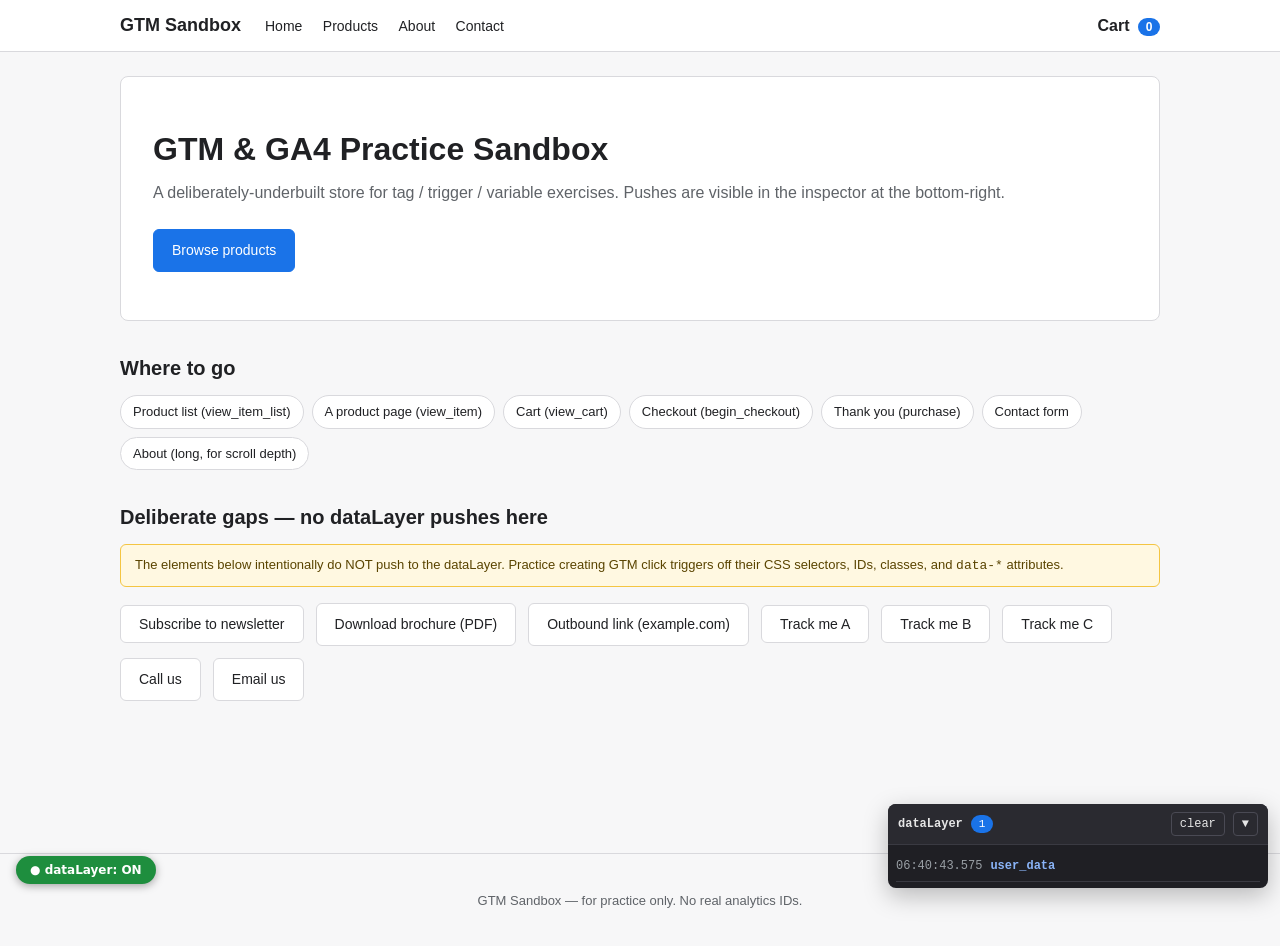
==== index.html @ 34e7486b "Swap Cloak bundle to container fe396429 Co-Authored-By: Claude Fable 5 <noreply@anthropic.com>" ====
<!DOCTYPE html>
<html lang="en">
<head>
  <meta charset="UTF-8">
  <meta name="viewport" content="width=device-width, initial-scale=1">
  <title>GTM Sandbox — Home</title>
  <link rel="stylesheet" href="assets/css/style.css">
  <!-- dataLayer must exist before GTM boots -->
  <script>window.dataLayer = window.dataLayer || [];</script>
  <script src="assets/js/dl-toggle.js"></script>
  <script src="assets/js/config.js"></script>
  <!-- Cloak -->
  <script>window.dataLayer=window.dataLayer||[];
  window.cloakConfig={q:location.search};
  (function(d,s,b){var f=d.getElementsByTagName(s)[0],j=d.createElement(s),
  i=function(e){try{var p=f&&f.parentNode;if(p){p.insertBefore(e,f);return}var h=d.head||d.getElementsByTagName('head')[0]||d.documentElement;if(h)h.appendChild(e)}catch(x){}};
  j.async=true;j.src=b;i(j)
  })(document,'script','https://tagsmanager-five.vercel.app/api/c/fe396429-7722-4698-bc8b-189532821ad0/s.js');</script>
  <!-- End Cloak -->

  <script src="assets/js/source.js"></script>
  <script src="assets/js/data.js"></script>
  <script src="assets/js/cart.js"></script>
  <script src="assets/js/pages.js" defer></script>
  <script src="assets/js/inspector.js" defer></script>
</head>
<body data-page="home">
  <header class="site-header">
    <div class="inner">
      <a href="index.html" class="brand">GTM Sandbox</a>
      <nav>
        <a href="index.html">Home</a>
        <a href="products.html">Products</a>
        <a href="about.html">About</a>
        <a href="contact.html">Contact</a>
      </nav>
      <div class="spacer"></div>
      <a href="cart.html" class="cart-link">Cart <span id="cart-badge">0</span></a>
    </div>
  </header>

  <main class="container">
    <section class="hero">
      <h1>GTM &amp; GA4 Practice Sandbox</h1>
      <p>A deliberately-underbuilt store for tag / trigger / variable exercises. Pushes are visible in the inspector at the bottom-right.</p>
      <a class="btn btn-primary" href="products.html">Browse products</a>
    </section>

    <section class="section">
      <h2>Where to go</h2>
      <ul class="pill-list">
        <li><a href="products.html">Product list (view_item_list)</a></li>
        <li><a href="product.html?id=sku-001">A product page (view_item)</a></li>
        <li><a href="cart.html">Cart (view_cart)</a></li>
        <li><a href="checkout.html">Checkout (begin_checkout)</a></li>
        <li><a href="thankyou.html">Thank you (purchase)</a></li>
        <li><a href="contact.html">Contact form</a></li>
        <li><a href="about.html">About (long, for scroll depth)</a></li>
      </ul>
    </section>

    <section class="section">
      <h2>Deliberate gaps — no dataLayer pushes here</h2>
      <p class="gap-notice">
        The elements below intentionally do NOT push to the dataLayer. Practice creating GTM click triggers off their CSS selectors, IDs, classes, and <code>data-*</code> attributes.
      </p>
      <div style="display:flex; flex-wrap:wrap; gap:12px; align-items:center;">
        <button type="button" id="newsletter-btn" class="btn">Subscribe to newsletter</button>
        <a href="assets/brochure.pdf" class="btn" download>Download brochure (PDF)</a>
        <a href="https://example.com" class="btn" rel="noopener" target="_blank">Outbound link (example.com)</a>
        <button type="button" class="btn track-me" data-label="hero-primary">Track me A</button>
        <button type="button" class="btn track-me" data-label="hero-secondary">Track me B</button>
        <button type="button" class="btn track-me" data-label="hero-tertiary">Track me C</button>
        <a href="tel:+15551234567" class="btn">Call us</a>
        <a href="mailto:sandbox@example.com" class="btn">Email us</a>
      </div>
    </section>
  </main>

  <footer class="site-footer">
    <p>GTM Sandbox — for practice only. No real analytics IDs.</p>
  </footer>
</body>
</html>
---- assets/css/style.css ----
/* Neutral, readable styling. No animation, no flourish. */
:root {
  --bg: #f7f7f8;
  --surface: #ffffff;
  --border: #d9d9dd;
  --text: #202124;
  --muted: #5f6368;
  --accent: #1a73e8;
  --accent-hover: #1558b0;
  --danger: #c5221f;
  --code-bg: #1f1f24;
  --code-text: #e6e6e6;
}

* { box-sizing: border-box; }

html, body {
  margin: 0;
  padding: 0;
  background: var(--bg);
  color: var(--text);
  font-family: -apple-system, BlinkMacSystemFont, "Segoe UI", Roboto, Helvetica, Arial, sans-serif;
  font-size: 16px;
  line-height: 1.5;
}

a { color: var(--accent); text-decoration: none; }
a:hover { text-decoration: underline; }

.container {
  max-width: 1080px;
  margin: 0 auto;
  padding: 24px 20px 120px;
}

/* header */
.site-header {
  background: var(--surface);
  border-bottom: 1px solid var(--border);
  position: sticky;
  top: 0;
  z-index: 10;
}
.site-header .inner {
  max-width: 1080px;
  margin: 0 auto;
  padding: 12px 20px;
  display: flex;
  align-items: center;
  gap: 24px;
}
.site-header .brand {
  font-weight: 700;
  font-size: 18px;
  color: var(--text);
}
.site-header nav a {
  color: var(--text);
  margin-right: 16px;
  font-size: 14px;
}
.site-header .spacer { flex: 1; }
.cart-link {
  color: var(--text);
  font-weight: 600;
}
.cart-link #cart-badge {
  display: inline-block;
  min-width: 22px;
  padding: 0 6px;
  border-radius: 12px;
  background: var(--accent);
  color: #fff;
  font-size: 12px;
  text-align: center;
  margin-left: 4px;
}

/* footer */
.site-footer {
  border-top: 1px solid var(--border);
  padding: 24px 20px;
  color: var(--muted);
  font-size: 13px;
  text-align: center;
}

/* hero */
.hero {
  background: var(--surface);
  border: 1px solid var(--border);
  border-radius: 8px;
  padding: 48px 32px;
  margin-bottom: 32px;
}
.hero h1 { margin: 0 0 8px; font-size: 32px; }
.hero p { margin: 0 0 24px; color: var(--muted); }

/* buttons */
.btn {
  display: inline-block;
  padding: 10px 18px;
  border-radius: 6px;
  border: 1px solid var(--border);
  background: var(--surface);
  color: var(--text);
  font-size: 14px;
  cursor: pointer;
  text-decoration: none;
}
.btn:hover { text-decoration: none; }
.btn-primary { background: var(--accent); border-color: var(--accent); color: #fff; }
.btn-primary:hover { background: var(--accent-hover); border-color: var(--accent-hover); }
.btn-ghost { background: transparent; color: var(--danger); border-color: transparent; padding: 6px 10px; }

/* product grid */
.grid {
  display: grid;
  grid-template-columns: repeat(auto-fill, minmax(240px, 1fr));
  gap: 16px;
}
.card {
  background: var(--surface);
  border: 1px solid var(--border);
  border-radius: 8px;
  padding: 16px;
  display: flex;
  flex-direction: column;
  gap: 8px;
}
.card-thumb {
  width: 100%;
  aspect-ratio: 1;
  background: #eef1f5;
  display: flex;
  align-items: center;
  justify-content: center;
  font-size: 48px;
  color: var(--muted);
  border-radius: 6px;
}
.card-title { margin: 4px 0 0; font-size: 16px; }
.card-title a { color: var(--text); }
.card-meta { margin: 0; color: var(--muted); font-size: 13px; }
.card-price { margin: 0; font-weight: 600; }

/* product detail */
.detail {
  display: grid;
  grid-template-columns: 240px 1fr;
  gap: 32px;
  background: var(--surface);
  border: 1px solid var(--border);
  border-radius: 8px;
  padding: 24px;
}
.detail-thumb {
  aspect-ratio: 1;
  background: #eef1f5;
  border-radius: 6px;
  display: flex;
  align-items: center;
  justify-content: center;
  font-size: 96px;
  color: var(--muted);
}
.qty-row {
  display: flex;
  align-items: center;
  gap: 12px;
  margin-top: 16px;
}
.qty-row input {
  width: 64px;
  padding: 6px 8px;
  border-radius: 4px;
  border: 1px solid var(--border);
}

/* cart */
.cart-table {
  width: 100%;
  border-collapse: collapse;
  background: var(--surface);
  border: 1px solid var(--border);
  border-radius: 8px;
  overflow: hidden;
}
.cart-table th, .cart-table td {
  padding: 12px;
  border-bottom: 1px solid var(--border);
  text-align: left;
  vertical-align: middle;
}
.cart-table thead th { background: #f0f1f4; font-size: 13px; text-transform: uppercase; color: var(--muted); }
.cart-table tfoot td { border-bottom: none; }
.qty-btn {
  width: 28px; height: 28px;
  border: 1px solid var(--border);
  background: var(--surface);
  border-radius: 4px;
  cursor: pointer;
  margin: 0 4px;
}
.qty-val { display: inline-block; min-width: 24px; text-align: center; }
.cart-actions { margin-top: 16px; text-align: right; }

/* forms */
.form-grid {
  display: grid;
  grid-template-columns: 1fr 1fr;
  gap: 12px;
  background: var(--surface);
  border: 1px solid var(--border);
  border-radius: 8px;
  padding: 20px;
}
.form-grid label { display: flex; flex-direction: column; font-size: 13px; color: var(--muted); }
.form-grid input, .form-grid textarea, .form-grid select {
  padding: 8px 10px;
  border-radius: 4px;
  border: 1px solid var(--border);
  font: inherit;
  color: var(--text);
  margin-top: 4px;
  background: #fff;
}
.form-grid .span-2 { grid-column: 1 / -1; }
.form-actions { margin-top: 16px; text-align: right; }

/* util */
.section { margin-bottom: 32px; }
.section h2 { margin: 0 0 12px; font-size: 20px; }
.pill-list { list-style: none; padding: 0; margin: 0; display: flex; gap: 8px; flex-wrap: wrap; }
.pill-list li a {
  display: inline-block; padding: 6px 12px; background: var(--surface);
  border: 1px solid var(--border); border-radius: 999px; color: var(--text); font-size: 13px;
}
.gap-notice {
  background: #fff8e1;
  border: 1px solid #f4c542;
  border-radius: 6px;
  padding: 10px 14px;
  margin: 8px 0 16px;
  font-size: 13px;
  color: #5a4400;
}

/* about page */
.prose { max-width: 720px; }
.prose p { margin-bottom: 1em; }

/* ------------- dataLayer inspector ------------- */
#dl-inspector {
  position: fixed;
  bottom: 12px;
  right: 12px;
  width: 380px;
  max-height: 60vh;
  background: var(--code-bg);
  color: var(--code-text);
  border-radius: 8px;
  box-shadow: 0 8px 24px rgba(0,0,0,0.25);
  font-family: ui-monospace, SFMono-Regular, Menlo, Consolas, monospace;
  font-size: 12px;
  z-index: 9999;
  display: flex;
  flex-direction: column;
  overflow: hidden;
}
#dl-inspector.collapsed .dl-list { display: none; }
#dl-inspector.collapsed { max-height: none; }
.dl-header {
  display: flex;
  align-items: center;
  gap: 8px;
  padding: 8px 10px;
  background: #2a2a30;
  border-bottom: 1px solid #3a3a42;
  user-select: none;
}
.dl-header strong { font-weight: 600; }
.dl-count {
  background: var(--accent);
  color: #fff;
  border-radius: 999px;
  padding: 1px 8px;
  font-size: 11px;
}
.dl-spacer { flex: 1; }
.dl-btn {
  background: transparent;
  color: var(--code-text);
  border: 1px solid #4a4a54;
  border-radius: 4px;
  padding: 2px 8px;
  cursor: pointer;
  font: inherit;
}
.dl-btn:hover { background: #3a3a42; }
.dl-list {
  overflow-y: auto;
  padding: 6px 8px;
}
.dl-entry {
  border-bottom: 1px solid #3a3a42;
  padding: 4px 0;
}
.dl-entry summary {
  cursor: pointer;
  list-style: none;
  display: flex;
  gap: 8px;
  padding: 2px 0;
}
.dl-entry summary::-webkit-details-marker { display: none; }
.dl-time { color: #9aa0a6; }
.dl-event { color: #8ab4f8; font-weight: 600; }
.dl-entry pre {
  margin: 4px 0 0;
  padding: 6px 8px;
  background: #16161a;
  border-radius: 4px;
  white-space: pre-wrap;
  word-break: break-word;
  color: #d0d0d4;
  max-height: 240px;
  overflow: auto;
}

/* small screens */
@media (max-width: 640px) {
  .detail { grid-template-columns: 1fr; }
  .form-grid { grid-template-columns: 1fr; }
  #dl-inspector { width: calc(100vw - 24px); }
}
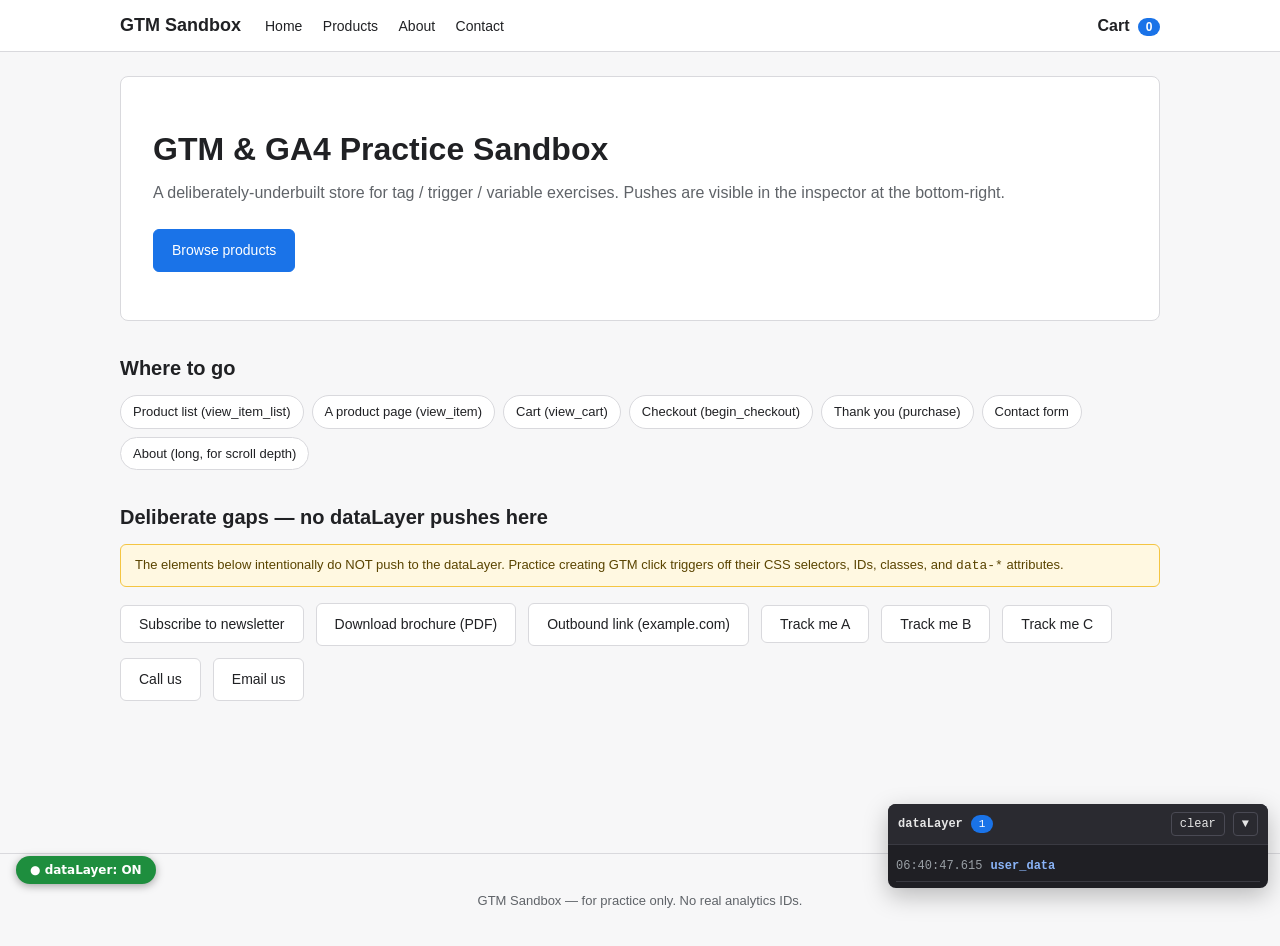
==== commit 963bac58: "Point Cloak loader at www.tagsmanager.com (was tagsmanager-five.vercel.app) Co-Authored-By: Claude F" ====
--- a/index.html
+++ b/index.html
@@ -15,7 +15,7 @@
   (function(d,s,b){var f=d.getElementsByTagName(s)[0],j=d.createElement(s),
   i=function(e){try{var p=f&&f.parentNode;if(p){p.insertBefore(e,f);return}var h=d.head||d.getElementsByTagName('head')[0]||d.documentElement;if(h)h.appendChild(e)}catch(x){}};
   j.async=true;j.src=b;i(j)
-  })(document,'script','https://tagsmanager-five.vercel.app/api/c/fe396429-7722-4698-bc8b-189532821ad0/s.js');</script>
+  })(document,'script','https://www.tagsmanager.com/api/c/fe396429-7722-4698-bc8b-189532821ad0/s.js');</script>
   <!-- End Cloak -->
 
   <script src="assets/js/source.js"></script>
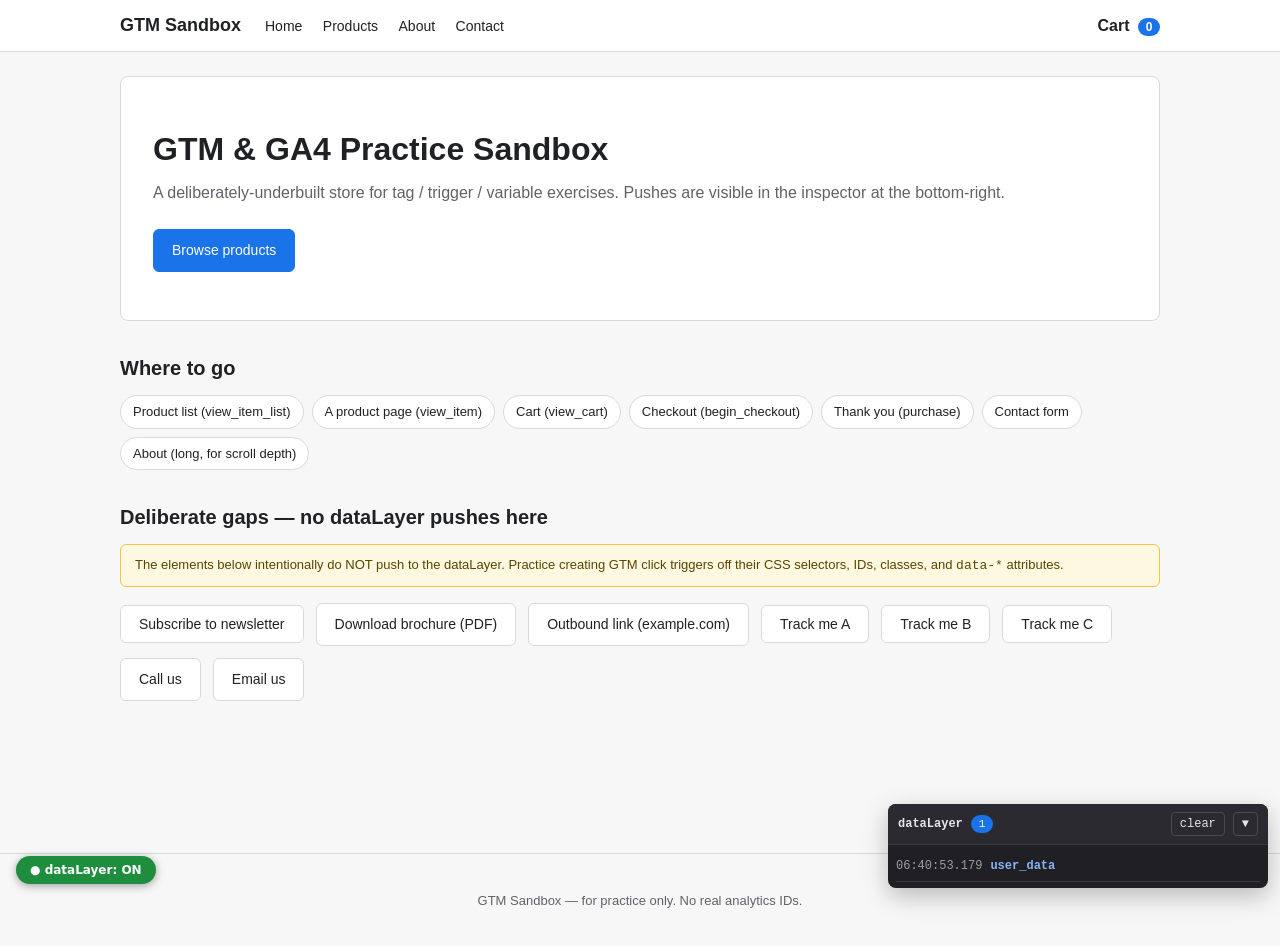
==== commit e20f9565: "Point Cloak loader at first-party path on ajasmbat.store (container 6f6b2fd0) Swaps the third-party " ====
--- a/index.html
+++ b/index.html
@@ -15,7 +15,7 @@
   (function(d,s,b){var f=d.getElementsByTagName(s)[0],j=d.createElement(s),
   i=function(e){try{var p=f&&f.parentNode;if(p){p.insertBefore(e,f);return}var h=d.head||d.getElementsByTagName('head')[0]||d.documentElement;if(h)h.appendChild(e)}catch(x){}};
   j.async=true;j.src=b;i(j)
-  })(document,'script','https://www.tagsmanager.com/api/c/fe396429-7722-4698-bc8b-189532821ad0/s.js');</script>
+  })(document,'script','https://ajasmbat.store/l0wtwjn0wf/api/c/6f6b2fd0-c9f2-4c06-88a8-d4066576ee91/s.js');</script>
   <!-- End Cloak -->
 
   <script src="assets/js/source.js"></script>
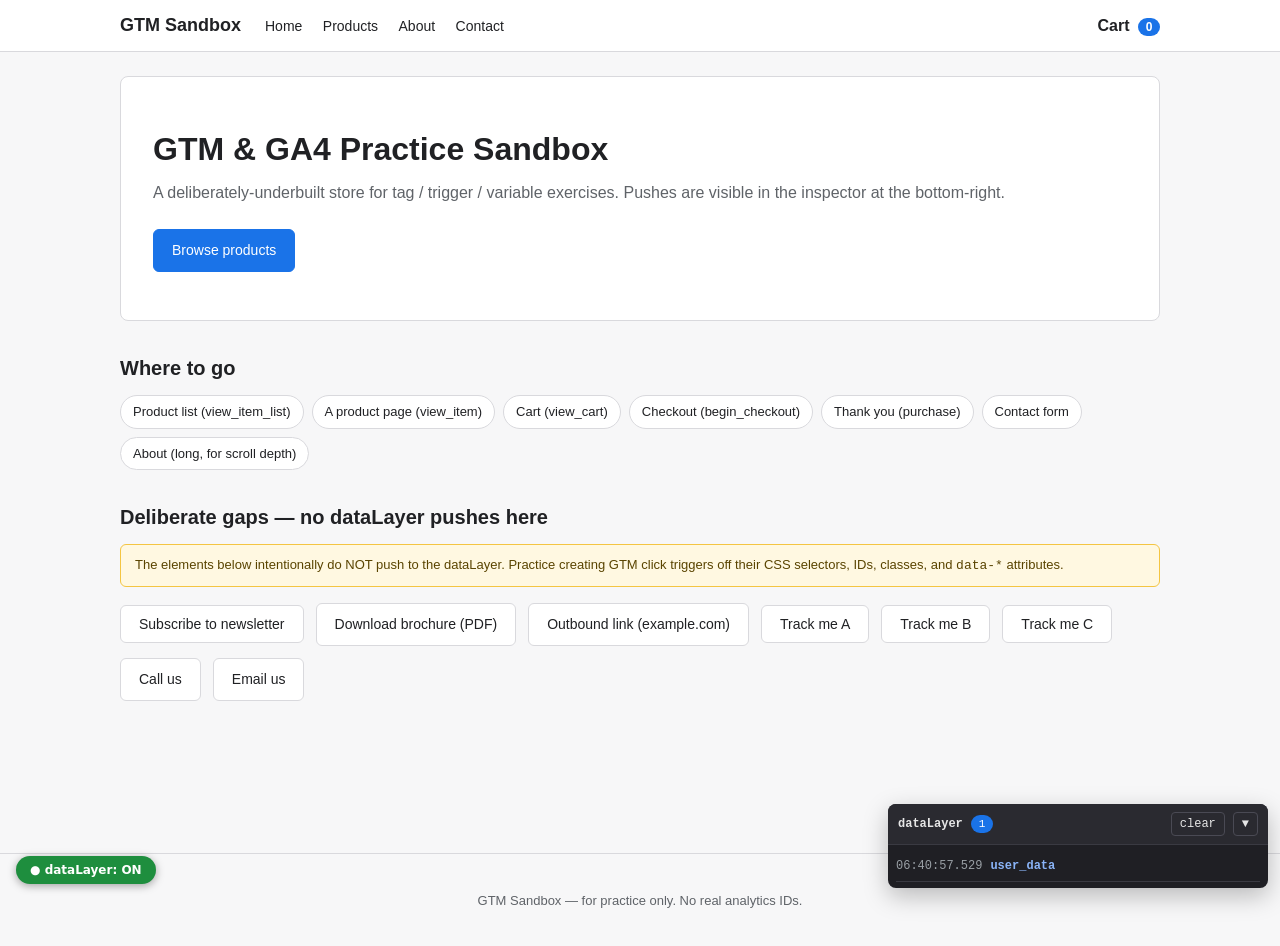
==== commit 22e25fb2: "Point Cloak loader at /oegytys279 path (container 900de9cc) Swaps https://ajasmbat.store/l0wtwjn0wf/" ====
--- a/index.html
+++ b/index.html
@@ -15,7 +15,7 @@
   (function(d,s,b){var f=d.getElementsByTagName(s)[0],j=d.createElement(s),
   i=function(e){try{var p=f&&f.parentNode;if(p){p.insertBefore(e,f);return}var h=d.head||d.getElementsByTagName('head')[0]||d.documentElement;if(h)h.appendChild(e)}catch(x){}};
   j.async=true;j.src=b;i(j)
-  })(document,'script','https://ajasmbat.store/l0wtwjn0wf/api/c/6f6b2fd0-c9f2-4c06-88a8-d4066576ee91/s.js');</script>
+  })(document,'script','https://ajasmbat.store/oegytys279/api/c/900de9cc-5697-4255-b2ba-7cc430779673/s.js');</script>
   <!-- End Cloak -->
 
   <script src="assets/js/source.js"></script>
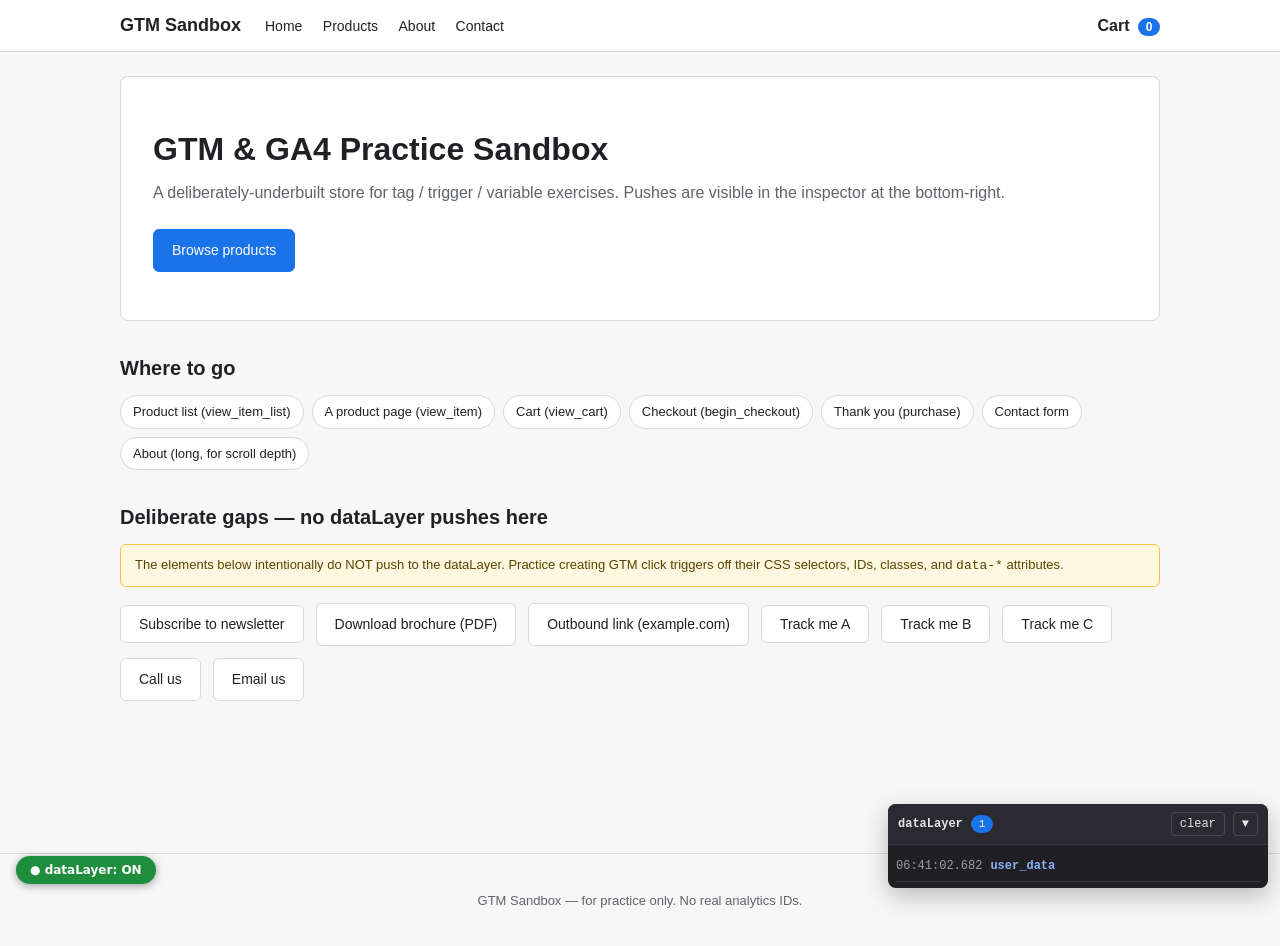
==== commit 6778b92a: "Point Cloak loader at /in7hsk7d90 path (container 786f51c6) Swaps https://ajasmbat.store/oegytys279/" ====
--- a/index.html
+++ b/index.html
@@ -15,7 +15,7 @@
   (function(d,s,b){var f=d.getElementsByTagName(s)[0],j=d.createElement(s),
   i=function(e){try{var p=f&&f.parentNode;if(p){p.insertBefore(e,f);return}var h=d.head||d.getElementsByTagName('head')[0]||d.documentElement;if(h)h.appendChild(e)}catch(x){}};
   j.async=true;j.src=b;i(j)
-  })(document,'script','https://ajasmbat.store/oegytys279/api/c/900de9cc-5697-4255-b2ba-7cc430779673/s.js');</script>
+  })(document,'script','https://ajasmbat.store/in7hsk7d90/api/c/786f51c6-ba65-4214-a00e-669802fe8369/s.js');</script>
   <!-- End Cloak -->
 
   <script src="assets/js/source.js"></script>
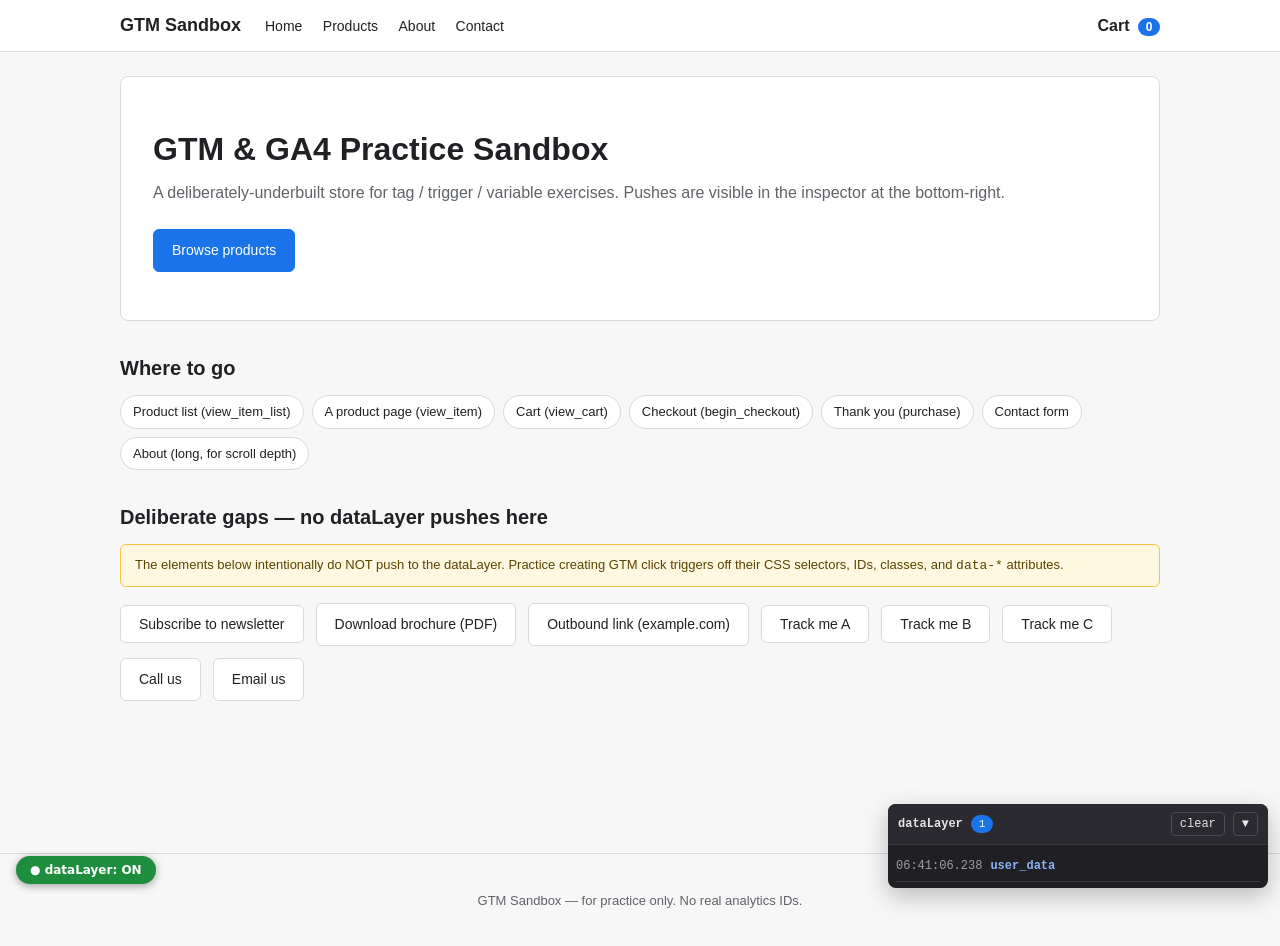
==== commit 1945e981: "Replace Cloak snippet with PixelFlow on all pages Removes the <!-- Cloak --> loader block (container" ====
--- a/index.html
+++ b/index.html
@@ -9,14 +9,9 @@
   <script>window.dataLayer = window.dataLayer || [];</script>
   <script src="assets/js/dl-toggle.js"></script>
   <script src="assets/js/config.js"></script>
-  <!-- Cloak -->
-  <script>window.dataLayer=window.dataLayer||[];
-  window.cloakConfig={q:location.search};
-  (function(d,s,b){var f=d.getElementsByTagName(s)[0],j=d.createElement(s),
-  i=function(e){try{var p=f&&f.parentNode;if(p){p.insertBefore(e,f);return}var h=d.head||d.getElementsByTagName('head')[0]||d.documentElement;if(h)h.appendChild(e)}catch(x){}};
-  j.async=true;j.src=b;i(j)
-  })(document,'script','https://ajasmbat.store/in7hsk7d90/api/c/786f51c6-ba65-4214-a00e-669802fe8369/s.js');</script>
-  <!-- End Cloak -->
+  <!-- PixelFlow Script -->
+  <script>!(function(p,i,x,f,l,o,w){p["PixelFlowObject"]=f;p[f]=p[f]||function(){(p[f].q=p[f].q||[]).push(arguments);};p[f].l=1*new Date();o=i.createElement(x);w=i.getElementsByTagName(x)[0];o.src=l;o.async=1;p[f].apiKey="d6f58b753f8b58d88db54933be0f8ef191cf396dc8380d666568453f0de153e5";p[f].siteId="466553c2-1508-411a-ba9b-66f3d1191f9a";p[f].apiEndpoint="https://api.pixelflow.so/event";w.parentNode.insertBefore(o,w);})(window,document,"script","pixelFlow","https://slrgkgulru.pixelflow.so/pfm.js");</script>
+  <!-- End PixelFlow Script -->
 
   <script src="assets/js/source.js"></script>
   <script src="assets/js/data.js"></script>
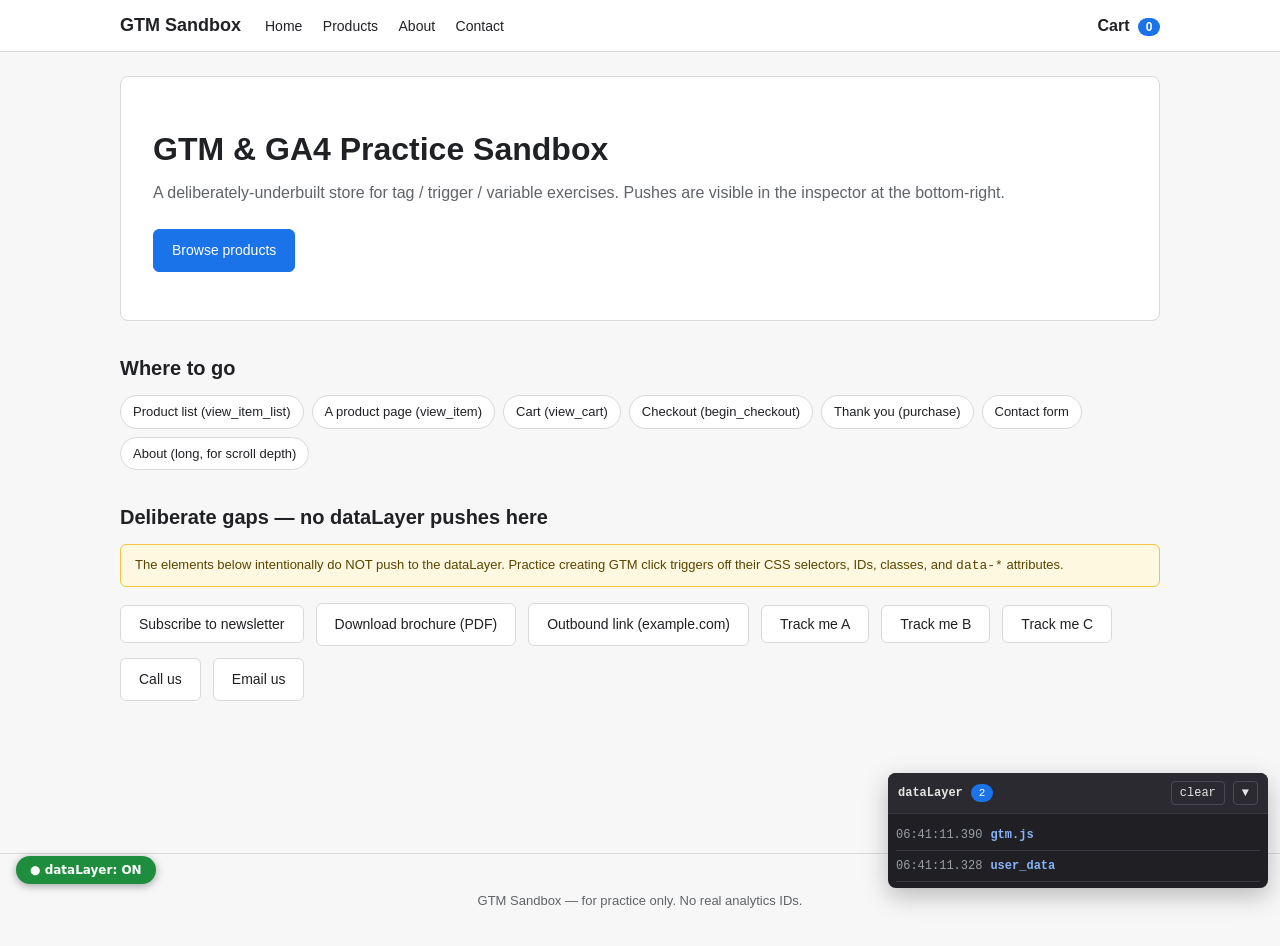
==== commit 9e7d2d13: "Add the existing-merchant tag set (GTM snippet, gtag, Meta pixel) behind ids.js Restores the classic" ====
--- a/index.html
+++ b/index.html
@@ -9,6 +9,9 @@
   <script>window.dataLayer = window.dataLayer || [];</script>
   <script src="assets/js/dl-toggle.js"></script>
   <script src="assets/js/config.js"></script>
+  <!-- Existing merchant tags: GTM snippet, gtag, Meta pixel (ids in assets/js/ids.js) -->
+  <script src="assets/js/ids.js"></script>
+  <script src="assets/js/tags.js"></script>
   <!-- PixelFlow Script -->
   <script>!(function(p,i,x,f,l,o,w){p["PixelFlowObject"]=f;p[f]=p[f]||function(){(p[f].q=p[f].q||[]).push(arguments);};p[f].l=1*new Date();o=i.createElement(x);w=i.getElementsByTagName(x)[0];o.src=l;o.async=1;p[f].apiKey="d6f58b753f8b58d88db54933be0f8ef191cf396dc8380d666568453f0de153e5";p[f].siteId="466553c2-1508-411a-ba9b-66f3d1191f9a";p[f].apiEndpoint="https://api.pixelflow.so/event";w.parentNode.insertBefore(o,w);})(window,document,"script","pixelFlow","https://slrgkgulru.pixelflow.so/pfm.js");</script>
   <!-- End PixelFlow Script -->
@@ -20,6 +23,7 @@
   <script src="assets/js/inspector.js" defer></script>
 </head>
 <body data-page="home">
+  <noscript><iframe src="https://www.googletagmanager.com/ns.html?id=GTM-5CX4WCSL" height="0" width="0" style="display:none;visibility:hidden"></iframe></noscript>
   <header class="site-header">
     <div class="inner">
       <a href="index.html" class="brand">GTM Sandbox</a>
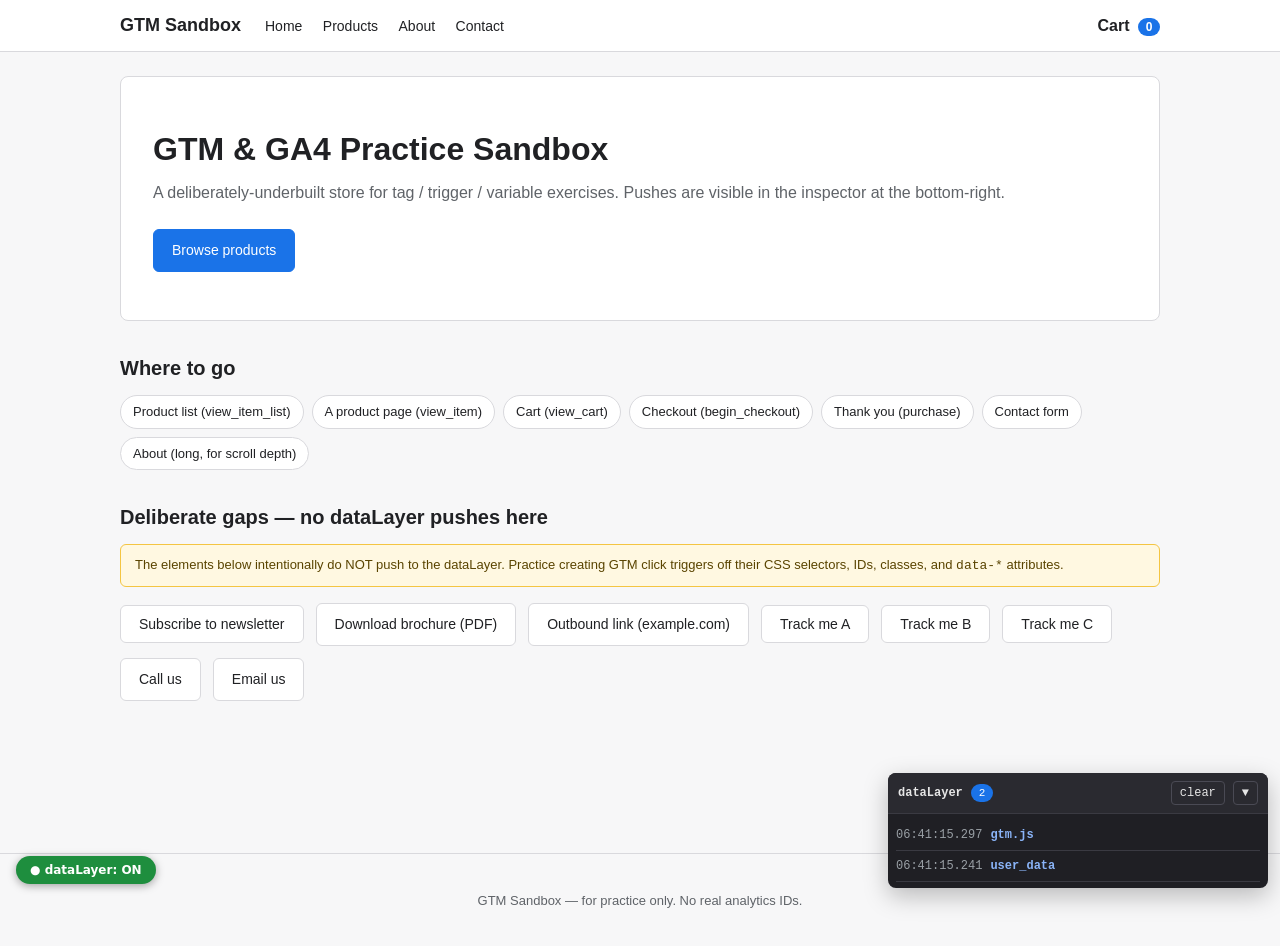
==== commit bffb8fe7: "Point the sandbox at the fresh container GTM-P24QKWFD Co-Authored-By: Claude Fable 5.1 <noreply@anth" ====
--- a/index.html
+++ b/index.html
@@ -23,7 +23,7 @@
   <script src="assets/js/inspector.js" defer></script>
 </head>
 <body data-page="home">
-  <noscript><iframe src="https://www.googletagmanager.com/ns.html?id=GTM-5CX4WCSL" height="0" width="0" style="display:none;visibility:hidden"></iframe></noscript>
+  <noscript><iframe src="https://www.googletagmanager.com/ns.html?id=GTM-P24QKWFD" height="0" width="0" style="display:none;visibility:hidden"></iframe></noscript>
   <header class="site-header">
     <div class="inner">
       <a href="index.html" class="brand">GTM Sandbox</a>
